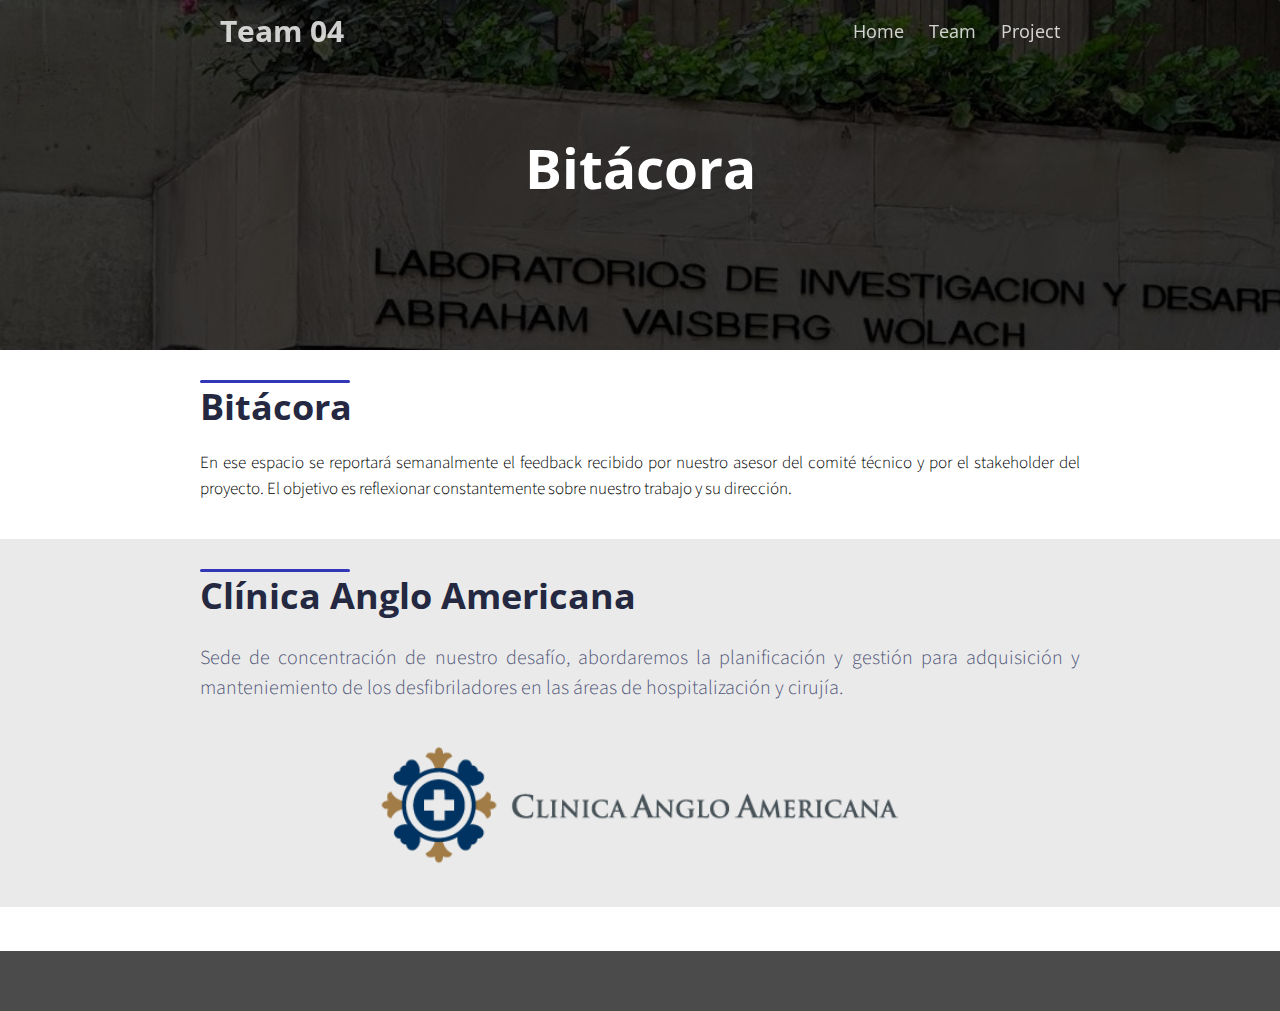
==== bitacora.html @ 8226d2d5 "Add files via upload" ====
<!doctype html>
<html>

<head>
  <title>Team 04 || Proyecto</title>
  <meta charset="utf-8" name="viewport" content="width=device-width, initial-scale=1">
  <link href="css/frame.css" media="screen" rel="stylesheet" type="text/css" />
  <link href="css/controls.css" media="screen" rel="stylesheet" type="text/css" />
  <link href="css/custom.css" media="screen" rel="stylesheet" type="text/css" />
  <link href='https://fonts.googleapis.com/css?family=Open+Sans:400,700' rel='stylesheet' type='text/css'>
  <link href='https://fonts.googleapis.com/css?family=Open+Sans+Condensed:300,700' rel='stylesheet' type='text/css'>
  <link href="https://fonts.googleapis.com/css?family=Source+Sans+Pro:400,700" rel="stylesheet">
  <script src="https://ajax.googleapis.com/ajax/libs/jquery/3.3.1/jquery.min.js"></script>
  <script src="js/menu.js"></script>
  <style>
    .sticky {
      background-color:#010315;
    }
  </style>
</head>

<body>
<!--------- NAV BAR --------->
  <div class="menu-container" id="menu">
      <div class="menu">
          <div class="menu-table flex-row-space-between">
            <div class="logo flex-row-center">
              <a href="index.html">Team 04</a>
            </div>
            <a class="menu-button" tabindex="0" href="javascript:void(0)">
              <img src="img/menu.png">
            </a>
            <div class="menu-items flex-row-center flex-item">
              <a href="index.html" class="menu-index">Home</a>
              <a href="team.html" class="menu-team">Team</a>
              <a href="proyecto.html"  >Project</a>
              <a href="bitacora.html" class="menu-embedding" style="color: rgb(255, 255, 255); opacity: 1 ; font-weight: 700">Bitácora</a>
            </div>
          </div>
        </div>
    </div>
<!---------------------------------->
<div class="content-container" style="position:relative; background-color: ">
<!-------------------------------CABECERA--------------------------------->
    <div class="image parallax" style="background-image: url(img/Tean-Header01.jpg); min-height: 350px; margin: 0; z-index: 1">
        <div class="content-table flex-column" style="background-color: rgba(0, 0, 0, 0.72)">
            <div class="flex-item flex-column" style="position: relative; top: 100px">
            <h2 style="align-self: center; color: white; font-size: 55px; text-align: center">Bitácora</h2>
            </div>  
        </div>
      </div>
<!------------------------------------------------------------------------->
<!--/_/_/_/_/_/_/_/_/_/_/_/------CONTENIDO------/_/_/_/_/_/_/_/_/_/_/_/-->
    <div class="content">
      <div class="content-table flex-column">
        <div class="flex-row">
            <h2-2 style="text-align: left; font-size: 36px; color: #242841">Bitácora
            </h2-2>
        </div>
          <div class="flex-row">
            <p style="text-align: justify; font-size: 17px">En ese espacio se reportará semanalmente el feedback recibido por nuestro asesor del comité técnico y por el stakeholder del proyecto. El objetivo es reflexionar constantemente sobre nuestro trabajo y su dirección.
            </p>
          </div>
      </div>
    </div>

<!--/-/_/_/_/_/_/_/_/_/_/_/_/_/_/_/_/_/_/_/_/_/_/_/_/_/_/_/_/_/-->
<div style="background-color: #eaeaea">
    <div class="content" style="max-width: 900px; margin:auto">
    <div class="content-table flex-column">
        <div class="flex-row">
            <h2-2 style="text-align: left; font-size: 36px; color: #242841">Clínica Anglo Americana
            </h2-2>
            <div class="flex-row">
                    <p style="text-align: justify; font-size: 20px; color: #505677; margin: 5">Sede de concentración de nuestro desafío, abordaremos la planificación y gestión para adquisición y manteniemiento de los desfibriladores en las áreas de hospitalización y cirujía.
                  </p>
                <div class="flex-item flex-item-stretch flex-column" style="margin: 0">
                    <img class="image" src="img/Project-LogoAnglo.png" style="max-width: 550px; align-self: center">
                </div>

            </div>
            
          </div>
      </div>
</div></div>
    
<!--/-/_/_/_/_/_/_/_/_/_/_/_/_/_/_/_/_/_/_/_/_/_/_/_/_/_/_/_/_/-->

<br>

<!--/-/_/_/_/_/_/_/_/_/_/_/_/_/_/_/_/_/_/_/_/_/_/_/_/_/_/_/_/_/-->

      
<br>
<!-----------------PIE DE PÁGINA--------------------->
    <div style="background-color: #4b4b4b">
        <div class="content" style="font-size: 12px; align-self: : center; text-align: center">
            <div class="content-table flex-column" style="align-content: center">
                <div class="flex-row" style="color: white">
                  <div class="flex-item flex-column">
                    <p class="text text-large">
                      
                    </p>
                  </div>
                  <div class="flex-item flex-column">
                    <p class="text text-large">
                      
                    </p>
                  </div>
                </div>
            </div>
        </div>
      </div>
  </div>
<!--------------------------------------------->
</body>
---- css/frame.css ----
/*************************************************************************
 * GitHub: https://github.com/yenchiah/project-website-template
 * Version: v3.12
 * This CSS file is for the website frame
 * If you want to keep this template updated, avoid modifying this file
 * Instead, add your own CSS in the index.css
 *************************************************************************/

html,
html {
  scroll-behavior: smooth;
}

body {
  margin: 0;
  padding: 0;
  background-color: white;
  font-family: 'Open Sans', Helvetica, Arial, sans-serif;
  left: 0;
  right: 0;
  width: auto;
}

::selection {
  color: #ffffff;
  background: #092188;
}

a {
  outline: none;
  cursor: pointer;
}

b {
  color: #000a5a
}

th,td {
    text-align: center
}

img {
  -webkit-touch-callout: none;
  -webkit-user-select: none;
  -khtml-user-select: none;
  -moz-user-select: none;
  -ms-user-select: none;
  user-select: none;
}

video {
  -webkit-touch-callout: none;
  -webkit-user-select: none;
  -khtml-user-select: none;
  -moz-user-select: none;
  -ms-user-select: none;
  user-select: none;
}

h2 {
  font-size: 24px;
  margin: 10px 0 0 0;
  padding: 0;
  font-weight: bold;
  font-family: 'Open Sans', Helvetica, Arial, sans-serif;
  align-items: center;
}

h2-2::before{
    content: '';
    position:absolute;
    width: 150px;
    height: 3px;
    background: #3237b7;
    border-radius: 7px;
}

h2-2 {
  font-size: 24px;
  margin: 10px 0 0 0;
  padding: 0;
  font-weight: bold;
  font-family: 'Open Sans', Helvetica, Arial, sans-serif;
  align-items: center;
}

h3 {
  font-size: 18px;
  margin: 10px 0 0 0;
  padding: 0;
  font-weight: bold;
  font-family: 'Open Sans', Helvetica, Arial, sans-serif;
}

ul {
  margin: 10px 0 10px 0;
}

hr {
  border: 0;
  height: 1px;
  background: #333;
  margin: 0 0 10px 0;
}

.menu-container {
  z-index: 2;
  position: fixed;
  top: 0;
  width: 100%;
  background-color: rgba(33, 33, 33, 0);
  min-width: 300px;
  -webkit-touch-callout: none;
  -webkit-transition: background-color;
  -webkit-user-select: none;
  -khtml-user-select: none;
  -moz-user-select: none;
  -ms-user-select: none;
  user-select: none;
  transition: top 0.3s;
}


.menu {
  position: relative;
  margin: 0 auto;
  max-width: 900px;
}

.menu-table {
  padding: 10px 10px;
  width: 100%;
  margin: 0;
}

.menu-highlight {
  color: rgb(255, 255, 255) !important;
  opacity: 1 !important;
  font-weight: 700 !important;
}

.logo {
  margin-left: 20px;
}

.logo a {
  color: rgba(255, 255, 255, 0.8);
  font-family: 'Open Sans Condensed', Helvetica, Arial, sans-serif;
  font-size: 30px;
  text-decoration: none;
  font-weight: 700;
  flex: 1 auto;
}

.menu-button {
  width: 40px;
  height: 40px;
  display: none;
  cursor: pointer;
  margin-right: 20px;
}

.menu-button img {
  width: 30px;
  height: 30px;
}

.menu-items a {
  color: rgba(255, 255, 255, 0.8);
  text-decoration: none;
  font-weight: 400;
  font-size: 18px;
  flex: 1 auto;
  transition: opacity 0.1s ease-in-out;
  -moz-transition: opacity 0.1s ease-in-out;
  -webkit-transition: opacity 0.1s ease-in-out;
  font-family: 'Open Sans', Helvetica, Arial, sans-serif;
  white-space: nowrap;
}

.menu-items a:not(:last-child) {
  margin-right: 25px;
}

.menu-items a:hover {
  color: rgb(255, 255, 255);
  opacity: 1;
}

.content-container {
  z-index: 1;
  top: 0;
  position: relative;
  width: 100%;
  min-width: 300px;
}

.fa {
  padding: 10px;
  font-size: 20px;
  border-radius: 50%;
  width: 20px;
  text-align: center;
  text-decoration: none;
  margin: 3px 1px;
}

.fa:hover {
    opacity: 0.7;
}

.fa-facebook {
  color: white;
  text-shadow: -1px 0 #3B5998, 0 1px #3B5998, 1px 0 #3B5998, 0 -1px #3B5998;
}

.fa-twitter {
  color: white;
  text-shadow: -1px 0 #55ACEE, 0 1px #55ACEE, 1px 0 #55ACEE, 0 -1px #55ACEE;
}

.fa-linkedin {
  color: white;
  text-shadow: -1px 0 #007bb5, 0 1px #007bb5, 1px 0 #007bb5, 0 -1px #007bb5;
}

.fa-instagram {
  color: white;
  text-shadow: -1px 0 #125688, 0 1px #125688, 1px 0 #125688, 0 -1px #125688;
}

.week {
  position: relative;
  border-radius: 15px;
  background-color: #ffffff;
  box-shadow: 0 4px 8px 0 rgba(0, 0, 0, 0.2), 0 6px 20px 0 rgba(0, 0, 0, 0.19);
  cursor: pointer;
  margin: 0 auto;
  font-size: 16px;
  font-family: 'Source Sans Pro', Helvetica, Arial, sans-serif;
  font-weight: 300;
  line-height: 1.5;
}

.week:active{
  box-shadow: 0 2px 4px 0 rgba(0, 59, 255, 0.2), 0 3px 10px 0 rgba(0, 59, 255, 0.1); 
  transform: translateY(3px);
}

.week:hover{
  transform: translateY(-3px);
}

.ex-team {
  position: relative;
  border-radius: 15px;
  background-color: #ffffff;
  cursor: pointer;
  margin: 0 auto;
  font-size: 16px;
  font-family: 'Source Sans Pro', Helvetica, Arial, sans-serif;
  font-weight: 300;
  line-height: 1.5;
}

.content {
  position: relative;
  margin: 0 auto;
  font-size: 16px;
  font-family: 'Source Sans Pro', Helvetica, Arial, sans-serif;
  font-weight: 300;
  line-height: 1.5;
  max-width: 900px;
}

.content p a {
  text-decoration: none;
  color: #005cbf;
}

.content p a:hover {
  text-decoration: underline;
}

.content-table {
  padding: 20px 10px;
  width: 100%;
  margin: 0;
}

.flex-column {
  display: flex;
  flex-direction: column;
  flex-wrap: wrap;
  justify-content: flex-start;
  align-items: stretch;
  align-content: stretch;
  box-sizing: border-box;
}

.flex-row-space-between {
  display: flex;
  flex-direction: row;
  flex-wrap: wrap;
  justify-content: space-between;
  align-items: center;
  align-content: stretch;
  box-sizing: border-box;
}

.flex-row {
  display: flex;
  flex-direction: row;
  flex-wrap: wrap;
  justify-content: flex-start;
  align-items: center;
  align-content: stretch;
  box-sizing: border-box;
}

.flex-row-center {
  display: flex;
  flex-direction: row;
  flex-wrap: wrap;
  justify-content: center;
  align-items: center;
  align-content: stretch;
  box-sizing: border-box;
}

.flex-item-stretch {
  flex: 1 auto;
}

.flex-item-stretch-2 {
  flex: 1 auto;
}

.flex-item-stretch-3 {
  flex: 1 auto;
}

.flex-item-stretch-4 {
  flex: 1 auto;
}

.flex-item-stretch-5 {
  flex: 1 auto;
}

.flex-item {
  margin: 0 20px;
}

.left-align {
  float: left;
}

.right-align {
  float: right;
}

.full-width {
  width: 100%;
}

.badge-text {
  font-size: 30px;
  font-weight: 700;
}

.text {
  margin: 10px 0 10px 0;
  padding: 0;
}

.text-large-margin {
  margin: 15px 0 15px 0;
  padding: 0;
}

.text-small-margin {
  margin: 5px 0 5px 0;
  padding: 0;
}

.text-no-margin {
  margin: 0;
  padding: 0;
}

.image {
  border-radius: 2px;
  width: 100%;
  margin: 15px 0;
  -webkit-touch-callout: none;
  -webkit-user-select: none;
  -khtml-user-select: none;
  -moz-user-select: none;
  -ms-user-select: none;
  user-select: none;
  display: flex;
}

.image img,
.image video {
  width: 100%;
  height: auto;
  box-sizing: border-box;
  display: table-cell;
  overflow: hidden;
  border-radius: 2px;
}

.parallax {
  background-attachment: fixed;
  background-position: center;
  background-repeat: no-repeat;
  background-size: cover;
}

.adaptive-image {
  background-position: center;
  background-repeat: no-repeat;
  background-size: cover;
}

.image-wrap-text {
  float: left;
  margin: 5px 40px 25px 0;
}

.image-caption {
  width: 100%;
  color: #4d5676;
  text-align: center;
  margin-top: -10px;
  margin-bottom: 10px;
}

.max-width-400 {
  max-width: 400px;
}

.max-width-full {
  max-width: 100%;
}

.max-width-140 {
  max-width: 140px;
}

ol.publication {
  display: flex;
  flex-direction: column-reverse;
  list-style: none;
  margin: auto;
  padding: 0;
  flex-wrap: wrap;
}

ol.publication li {
  display: flex;
  align-items: baseline;
  margin: 0;
  padding: 0;
}

ol.publication li p:before {
  line-height: 1;
  margin-right: 5px;
}

ol.publication.C-list {
  counter-reset: C-counter;
}

ol.publication.C-list li p {
  counter-increment: C-counter;
}

ol.publication.C-list li p:before {
  content: "[C"counter(C-counter)"]";
}

ol.publication.J-list {
  counter-reset: J-counter;
}

ol.publication.J-list li p {
  counter-increment: J-counter;
}

ol.publication.J-list li p:before {
  content: "[J"counter(J-counter)"]";
}

ol.publication.T-list {
  counter-reset: T-counter;
}

ol.publication.T-list li p {
  counter-increment: T-counter;
}

ol.publication.T-list li p:before {
  content: "[T"counter(T-counter)"]";
}

ol.publication.O-list {
  counter-reset: O-counter;
}

ol.publication.O-list li p {
  counter-increment: O-counter;
}

ol.publication.O-list li p:before {
  content: "[O"counter(O-counter)"]";
}

ol.publication.P-list {
  counter-reset: P-counter;
}

ol.publication.P-list li p {
  counter-increment: P-counter;
}

ol.publication.P-list li p:before {
  content: "[P"counter(P-counter)"]";
}

ol.publication.M-list {
  counter-reset: M-counter;
}

ol.publication.M-list li p {
  counter-increment: M-counter;
}

ol.publication.M-list li p:before {
  content: "[M"counter(M-counter)"]";
}

ol.publication.F-list {
  counter-reset: F-counter;
}

ol.publication.F-list li p {
  counter-increment: F-counter;
}

ol.publication.F-list li p:before {
  content: "[F"counter(F-counter)"]";
}

ol.publication.A-list {
  counter-reset: A-counter;
}

ol.publication.A-list li p {
  counter-increment: A-counter;
}

ol.publication.A-list li p:before {
  content: "[A"counter(A-counter)"]";
}

.noselect {
  -webkit-touch-callout: none;
  -webkit-user-select: none;
  -khtml-user-select: none;
  -moz-user-select: none;
  -ms-user-select: none;
  user-select: none;
}

.center-align-content {
  display: flex;
  justify-content: center;
  align-items: center;
}

.left-align-content {
  display: flex;
  justify-content: flex-start;
  align-items: center;
}

.text-large {
  font-size: 20px;
}

.text-small {
  font-size: 12px;
}

.text-italic {
  font-style: italic;
}

.text-justify {
  text-align: justify;
}

.text-center {
  text-align: center;
}

.iframe-container {
  position: absolute;
  top: 61px;
  bottom: 0;
  left: 0;
  height: auto;
  width: 100%;
  min-width: 300px;
}

.iframe {
  border: 0;
  width: 100%;
  height: 100%;
}

.force-no-scroll {
  overflow-y: hidden;
}

.force-scroll {
  overflow-y: scroll;
}

.highlight-text {
  font-weight: bold;
}

.add-top-margin {
  margin-top: 15px;
  align-items: center
}

.add-top-margin-small {
  margin-top: 5px;
}

.add-bottom-margin {
  margin-bottom: 15px;
}

.add-bottom-margin-small {
  margin-bottom: 5px;
}

.custom-text-info,
.custom-text-info p,
.custom-text-info a {
  color: #17a2b8;
}

.custom-text-info a:hover {
  color: #007082;
}

.custom-text-primary,
.custom-text-primary p,
.custom-text-primary a {
  color: #007bff;
}

.custom-text-primary a:hover {
  color: #005cbf;
}

.custom-text-danger,
.custom-text-danger p,
.custom-text-danger a {
  color: #dc3545;
}

.custom-text-danger a:hover {
  color: #a71120;
}

.gallery {
  display: flex;
  flex-direction: row;
  flex-wrap: wrap;
  justify-content: flex-start;
  align-items: center;
  align-content:stretch;
  box-sizing: border-box;
  width: 100%;
  padding: 0 10px;
}

.gallery a {
  border: 1px solid rgba(0, 0, 0, 0);
  color: black;
  text-decoration: none;
  padding: 10px;
  cursor: default;
  -webkit-touch-callout: none;
  -webkit-user-select: none;
  -khtml-user-select: none;
  -moz-user-select: none;
  -ms-user-select: none;
  user-select: none;
}

.gallery a>img,
.gallery a>video {
  border-radius: 2px;
  width: 100%;
  background-image: url(../img/loading.gif);
  background-repeat: no-repeat;
  background-size: 30px 30px;
  background-position: center;
  min-height: 50px;
}

.gallery a>div {
  width: 100%;
  text-align: center;
}

@media screen and (min-width: 900px) {
  .flex-item-stretch {
    flex: 1;
  }

  .flex-item-stretch-2 {
    flex: 2;
  }

  .flex-item-stretch-3 {
    flex: 3;
  }

  .flex-item-stretch-4 {
    flex: 4;
  }

  .flex-item-stretch-5 {
    flex: 5;
  }
}

@media screen and (max-width: 750px) {
  .logo {
    -webkit-tap-highlight-color: transparent;
  }

  .menu-items {
    display: none;
    width: 100%;
  }

  .menu-items a:first-child {
    margin-top: 10px;
  }

  .menu-items a {
    width: 100%;
    padding: 10px 0;
    border-top: 1px solid rgba(255, 255, 255, 0.5);
  }

  .menu-button {
    display: flex;
    flex-direction: row;
    flex-wrap: wrap;
    justify-content: flex-end;
    align-items: center;
    align-content: stretch;
    box-sizing: border-box;
    -webkit-tap-highlight-color: transparent;
  }

  .menu-button:focus {
    pointer-events: none;
  }

  .menu-button:focus+.menu-items {
    display: block;
  }

  .menu-button:focus+.menu-items a {
    display: block;
  }

  .menu-items:hover {
    display: block;
  }

  .menu-items>a {
    display: block;
  }

  .image-wrap-text {
    max-width: 100%;
    margin-bottom: 20px;
  }
}

@media screen and (min-width: 900px) {
  .gallery a {
    flex: 1 0 25%;
    max-width: 25%;
  }
}

@media screen and (min-width: 700px) and (max-width: 900px) {
  .gallery a {
    flex: 1 0 33.3%;
    max-width: 33.3%;
  }
}

@media screen and (min-width: 500px) and (max-width: 700px) {
  .gallery a {
    flex: 1 0 50%;
    max-width: 50%;
  }
}

@media screen and (max-width: 500px) {
  .gallery a {
    flex: 1 0 100%;
    max-width: 100%;
  }
}
---- css/controls.css ----
/*************************************************************************
 * GitHub: https://github.com/yenchiah/project-website-template
 * Version: v3.12
 * This CSS file has control elements that do not require JavaScript
 * If you want to keep this template updated, avoid modifying this file
 * Instead, add your own CSS in the index.css
 *************************************************************************/

.custom-image-button {
  display: flex;
  flex-direction: column;
  flex-wrap: wrap;
  justify-content: flex-start;
  align-items: stretch;
  align-content: stretch;
  box-sizing: border-box;
  text-decoration: none;
  -webkit-touch-callout: none;
  -webkit-user-select: none;
  -khtml-user-select: none;
  -moz-user-select: none;
  -ms-user-select: none;
  user-select: none;
}

.custom-button {
  font-family: 'Open Sans', Helvetica, Arial, sans-serif;
  padding: 10px 20px;
  text-align: center;
  font-size: 14px;
  line-height: 15px;
  outline: none;
  border-radius: 2px;
  cursor: pointer;
  box-shadow: none;
  transition: background-color 0.1s, box-shadow 0.1s, border 0.1s;
  text-decoration: none;
  display: block;
  box-sizing: border-box;
  color: white;
  border: 1px solid #7d7d7d;
  background-color: #7d7d7d;
  -webkit-touch-callout: none;
  -webkit-user-select: none;
  -khtml-user-select: none;
  -moz-user-select: none;
  -ms-user-select: none;
  user-select: none;
}

.custom-button:disabled {
  opacity: 0.4;
  cursor: default;
}

.custom-button-primary {
  background-color: #007bff;
  border-color: #007bff;
}

.custom-button-primary:not(:disabled):hover {
  background-color: #005cbf;
  border-color: #005cbf;
}

.custom-button-primary:not(:disabled):active {
  background-color: #005cbf;
  border-color: #005cbf;
}

.custom-button-danger {
  background-color: #dc3545;
  border-color: #dc3545;
}

.custom-button-danger:not(:disabled):hover {
  background-color: #a71120;
  border-color: #a71120;
}

.custom-button-danger:not(:disabled):active {
  background-color: #a71120;
  border-color: #a71120;
}

.custom-button-info {
  background-color: #17a2b8;
  border-color: #17a2b8;
}

.custom-button-info:hover {
  transform: translateY(-2px);
}

.custom-button-info:active {
  background-color: #0f5864;
  transform: translateY(2px);
}

.custom-button-flat {
  font-family: 'Open Sans', Helvetica, Arial, sans-serif;
  text-align: center;
  font-size: 16px;
  line-height: 16px;
  outline: none;
  border-radius: 48px;
  cursor: pointer;
  box-shadow: none;
  transition: background-color 0.1s, box-shadow 0.1s, border 0.1s;
  text-decoration: none;
  color: black;
  border: 1px solid #777777;
  background-color: white;
  padding: 13px;
  display: flex;
  flex-direction: row;
  flex-wrap: wrap;
  justify-content: center;
  align-items: center;
  align-content: center;
  box-sizing: border-box;
  -webkit-touch-callout: none;
  -webkit-user-select: none;
  -khtml-user-select: none;
  -moz-user-select: none;
  -ms-user-select: none;
  user-select: none;
}

.custom-button-flat.large {
  font-size: 18px;
  line-height: 18px;
  padding: 17px;
  border-radius: 56px;
}

.custom-button-flat.small {
  font-size: 14px;
  line-height: 14px;
  padding: 12px;
  border-radius: 42px;
}

.custom-button-flat:disabled {
  opacity: 0.4;
  cursor: default;
}

.custom-button-flat img {
  width: 20px;
  height: 20px;
}

.custom-button-flat.small img {
  width: 16px;
  height: 16px;
}

.custom-button-flat.large img {
  width: 24px;
  height: 24px;
}

.custom-button-flat span {
  margin-left: 6px;
}

.custom-textbox {
  font-family: 'Source Sans Pro', Helvetica, Arial, sans-serif;
  box-sizing: border-box;
  padding: 5px 10px;
  background: rgb(255, 255, 255);
  border: 1px solid #7d7d7d;
  font-size: 16px !important;
  outline: none;
  border-radius: 2px;
  width: 100%;
  min-height: 37px;
  max-height: 37px;
  resize: vertical;
}

textarea.custom-textbox {
  min-height: 60px !important;
  max-height: 200px !important;
}

input[readonly].custom-textbox {
  cursor: default;
  pointer-events: none;
  background: rgb(230, 230, 230);
}

.control-group {
  display: flex;
  flex-direction: row;
  flex-wrap: wrap;
  justify-content: flex-start;
  align-items: center;
  align-content: stretch;
  box-sizing: border-box;
  -webkit-touch-callout: none;
  -webkit-user-select: none;
  -khtml-user-select: none;
  -moz-user-select: none;
  -ms-user-select: none;
  user-select: none;
}

.control-group .custom-image-button {
  margin: 10px 0 10px 0;
}

.control-group .custom-image-button:not(:last-child) {
  margin-right: 15px;
}

.control-group .custom-button {
  margin: 10px 0 10px 0;
}

.control-group .custom-button:not(:last-child) {
  margin-right: 15px;
}

.control-group .custom-button-flat {
  margin: 10px 0 10px 0;
}

.control-group .custom-button-flat:not(:last-child) {
  margin-right: 15px;
}

.control-group .custom-textbox {
  margin: 10px 0 10px 0;
}

.control-group .custom-textbox:not(:last-child) {
  margin-right: 15px;
}

@media screen and (max-width: 500px) {
  .stretch-on-mobile {
    margin-left: 0 !important;
    margin-right: 0 !important;
    flex: 1 0 100%;
    max-width: 100%;
  }
}
---- css/custom.css ----
/*************************************************************************
 * Your custom CSS file
 *************************************************************************/

.custom-dropdown {
  width: 240px;
}

.custom-textbox {
  width: 240px;
}
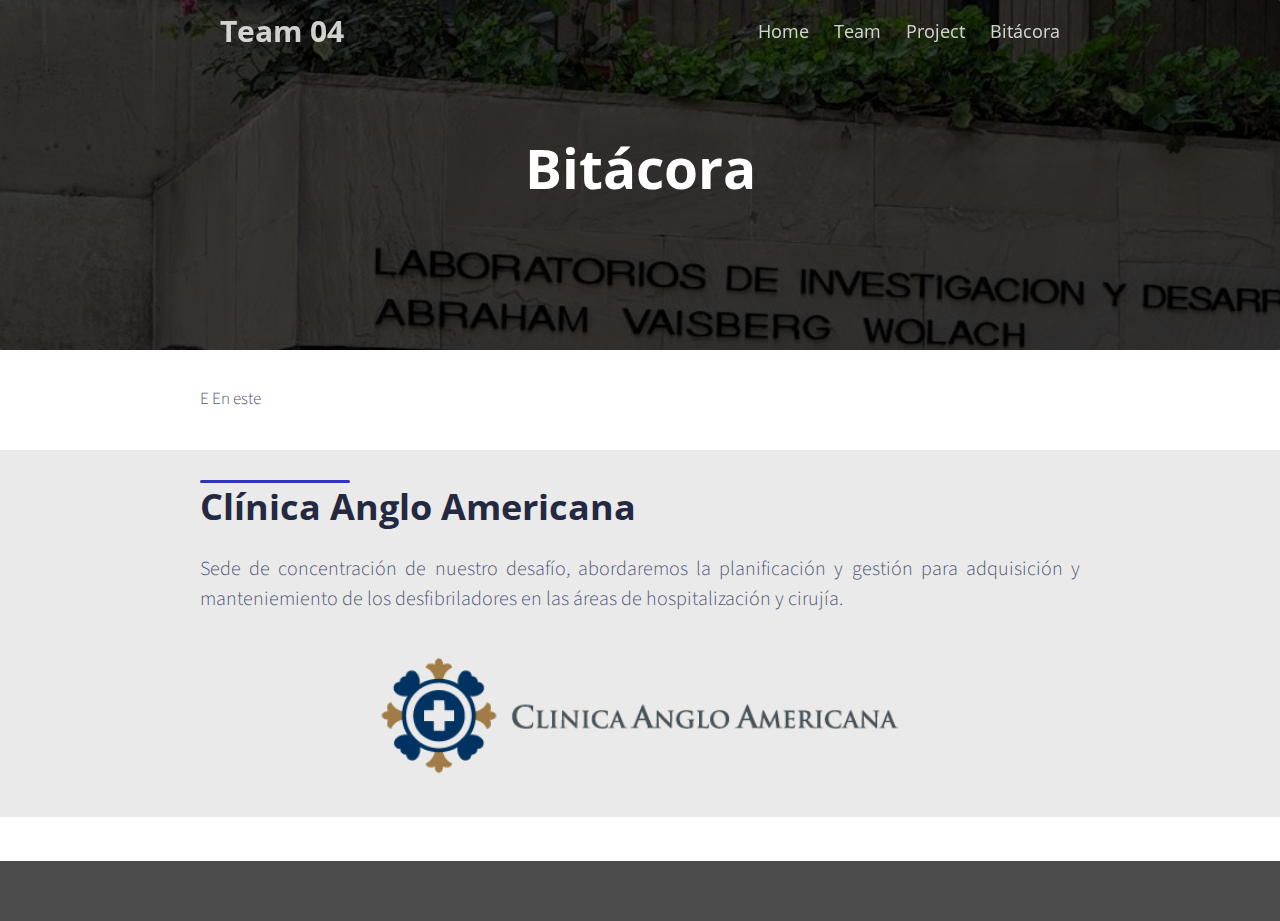
==== commit ef95c300: "Add files via upload" ====
--- a/bitacora.html
+++ b/bitacora.html
@@ -34,7 +34,7 @@
               <a href="index.html" class="menu-index">Home</a>
               <a href="team.html" class="menu-team">Team</a>
               <a href="proyecto.html"  >Project</a>
-              <a href="bitacora.html" class="menu-embedding" style="color: rgb(255, 255, 255); opacity: 1 ; font-weight: 700">Bitácora</a>
+              <a href="bitacora.html" style="color: rgb(255, 255, 255); opacity: 1 ; font-weight: 700">Bitácora</a>
             </div>
           </div>
         </div>
@@ -54,11 +54,7 @@
     <div class="content">
       <div class="content-table flex-column">
         <div class="flex-row">
-            <h2-2 style="text-align: left; font-size: 36px; color: #242841">Bitácora
-            </h2-2>
-        </div>
-          <div class="flex-row">
-            <p style="text-align: justify; font-size: 17px">En ese espacio se reportará semanalmente el feedback recibido por nuestro asesor del comité técnico y por el stakeholder del proyecto. El objetivo es reflexionar constantemente sobre nuestro trabajo y su dirección.
+            <p style="text-align: justify; font-size: 17px; color: #505677">E   En este 
             </p>
           </div>
       </div>
--- a/css/frame.css
+++ b/css/frame.css
@@ -120,6 +120,36 @@
   transition: top 0.3s;
 }
 
+.teal,
+.hover-teal:hover{
+    color:#fff!important;background-color:#009688!important
+}
+.button:hover{
+    color:#000!important;
+    background-color:#ccc!important
+}
+
+.sidebar{
+    height:100%;
+    width:200px;
+    background-color:#fff;
+    position:fixed!important;
+    z-index:1;
+    overflow:auto
+}
+.border-right{
+    border-left:1px solid #ccc!important; 
+    border-top:1px solid #ccc!important
+}
+
+.bar-item{
+    padding:8px 16px;
+    float:left;
+    width:auto;
+    border:none;
+    display:block;
+    outline:0
+}
 
 .menu {
   position: relative;
@@ -130,6 +160,12 @@
 .menu-table {
   padding: 10px 10px;
   width: 100%;
+  margin: 0;
+}
+
+.menu-table2 {
+  padding: 0;
+  width: 50%;
   margin: 0;
 }
 
@@ -241,6 +277,9 @@
   font-weight: 300;
   line-height: 1.5;
 }
+.actual{
+    box-shadow: 0 4px 8px 0 rgba(12, 137, 65, 0.31), 0 6px 20px 0 rgba(7, 137, 58, 0.17)
+}
 
 .week:active{
   box-shadow: 0 2px 4px 0 rgba(0, 59, 255, 0.2), 0 3px 10px 0 rgba(0, 59, 255, 0.1); 
@@ -249,6 +288,14 @@
 
 .week:hover{
   transform: translateY(-3px);
+}
+
+.week-image{
+    margin-top: 0 !important; 
+    margin-bottom: 15px !important;
+    border-top-left-radius: 15px !important;
+    border-top-right-radius: 15px !important;
+    min-height: 190px !important;
 }
 
 .ex-team {
@@ -415,7 +462,7 @@
 .parallax {
   background-attachment: fixed;
   background-position: center;
-  background-repeat: no-repeat;
+  background-repeat: repeat;
   background-size: cover;
 }
 
